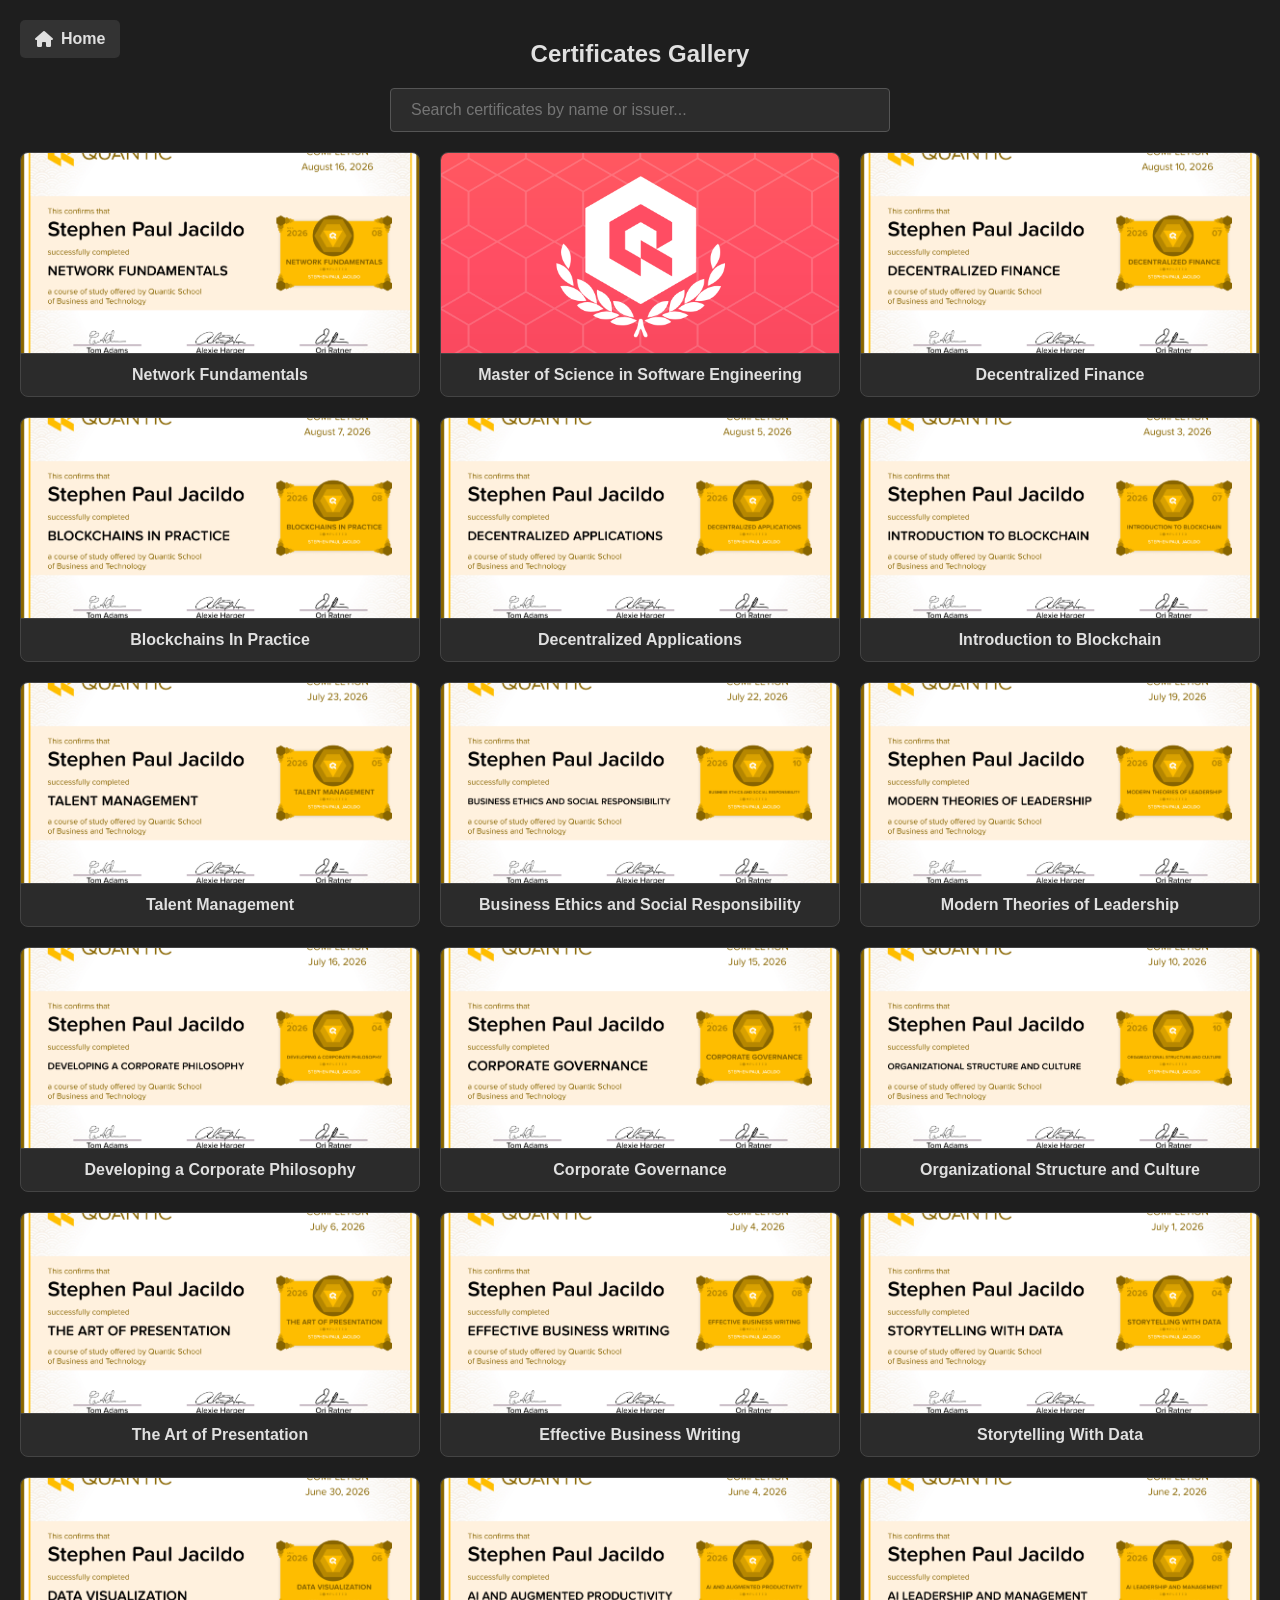
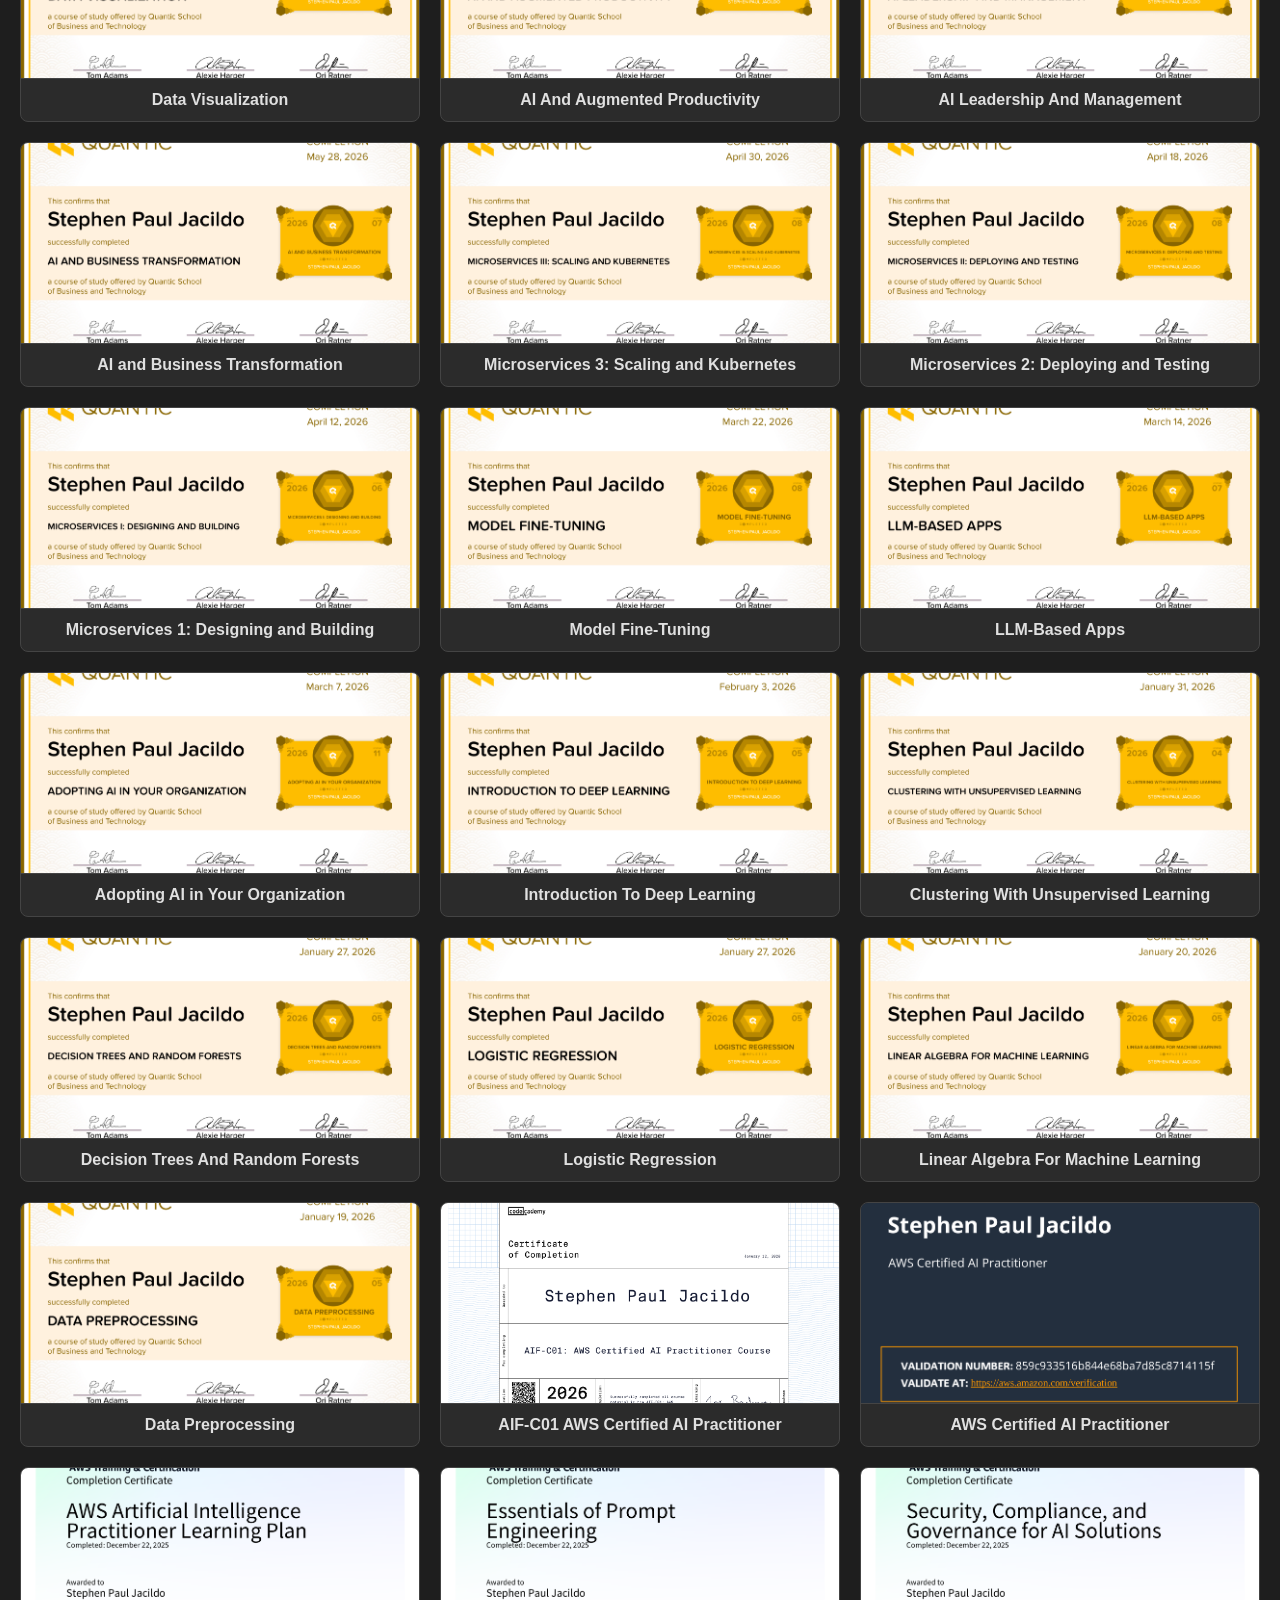
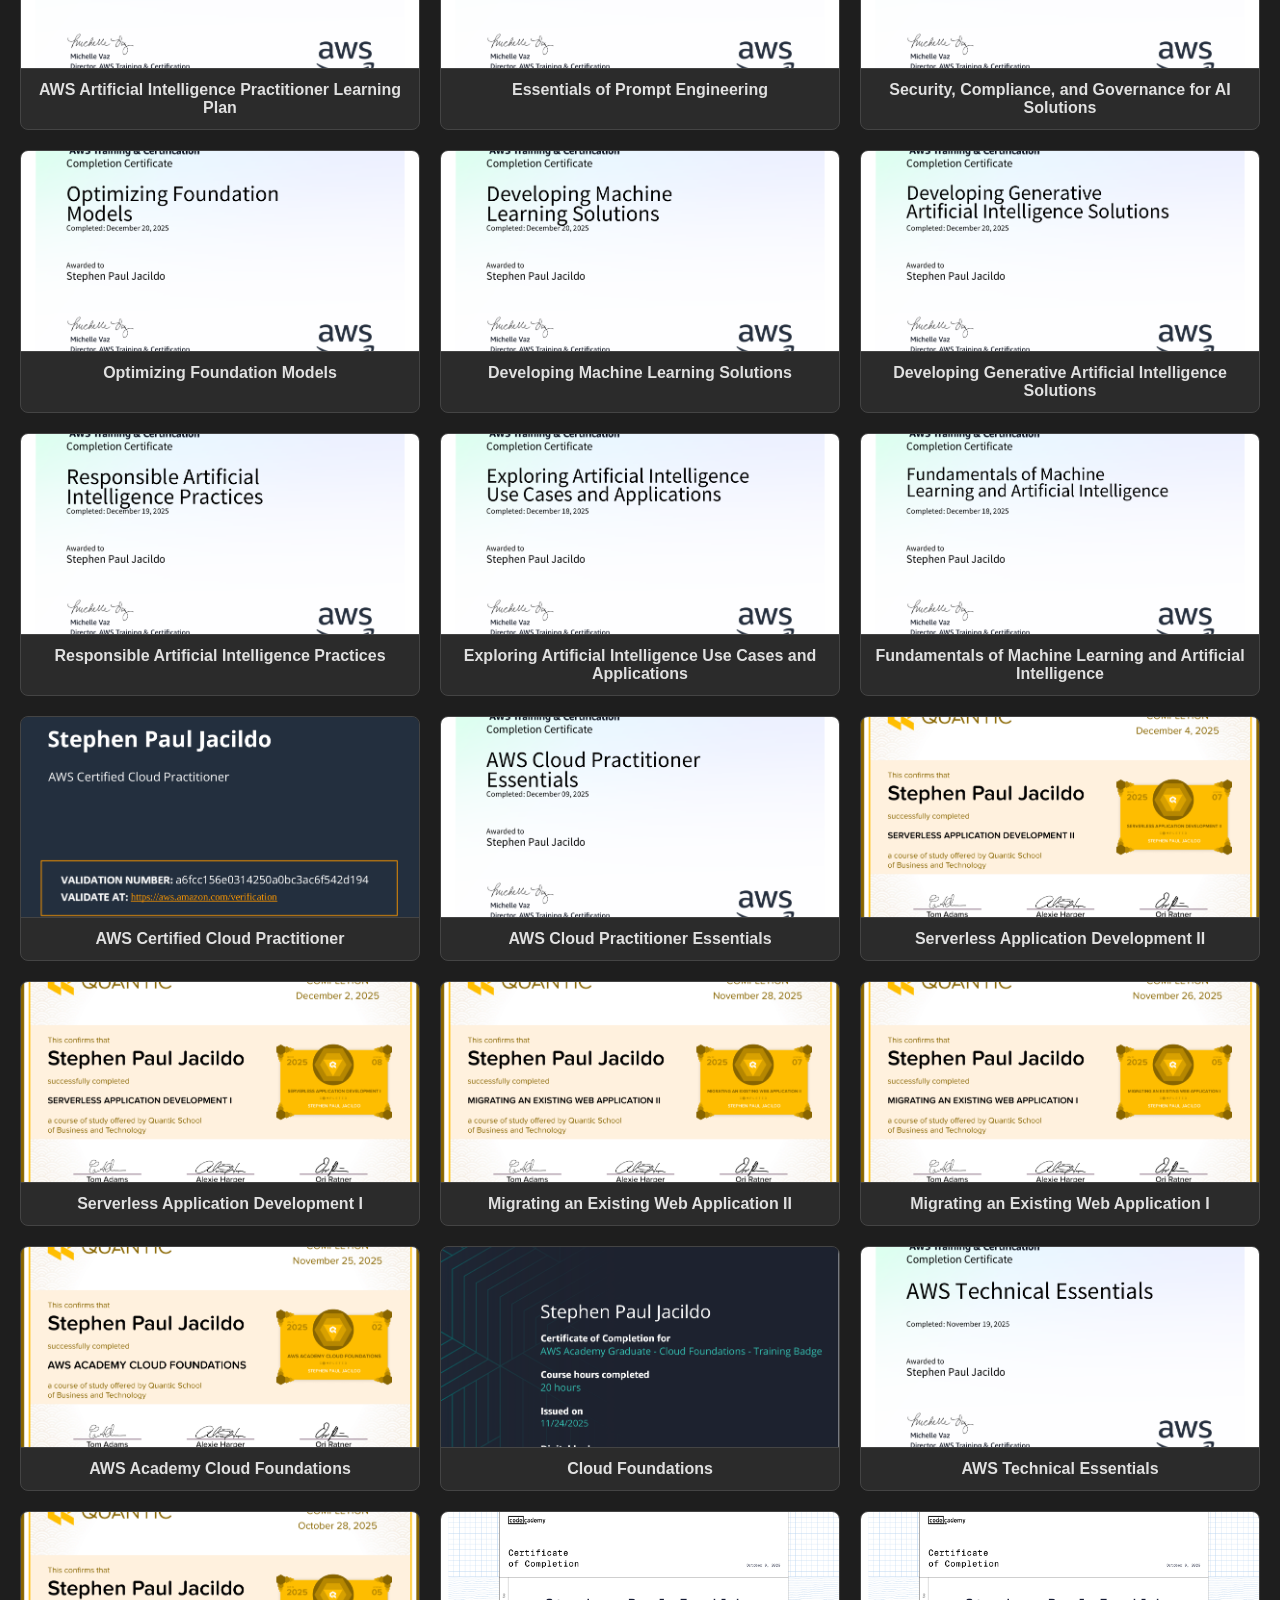
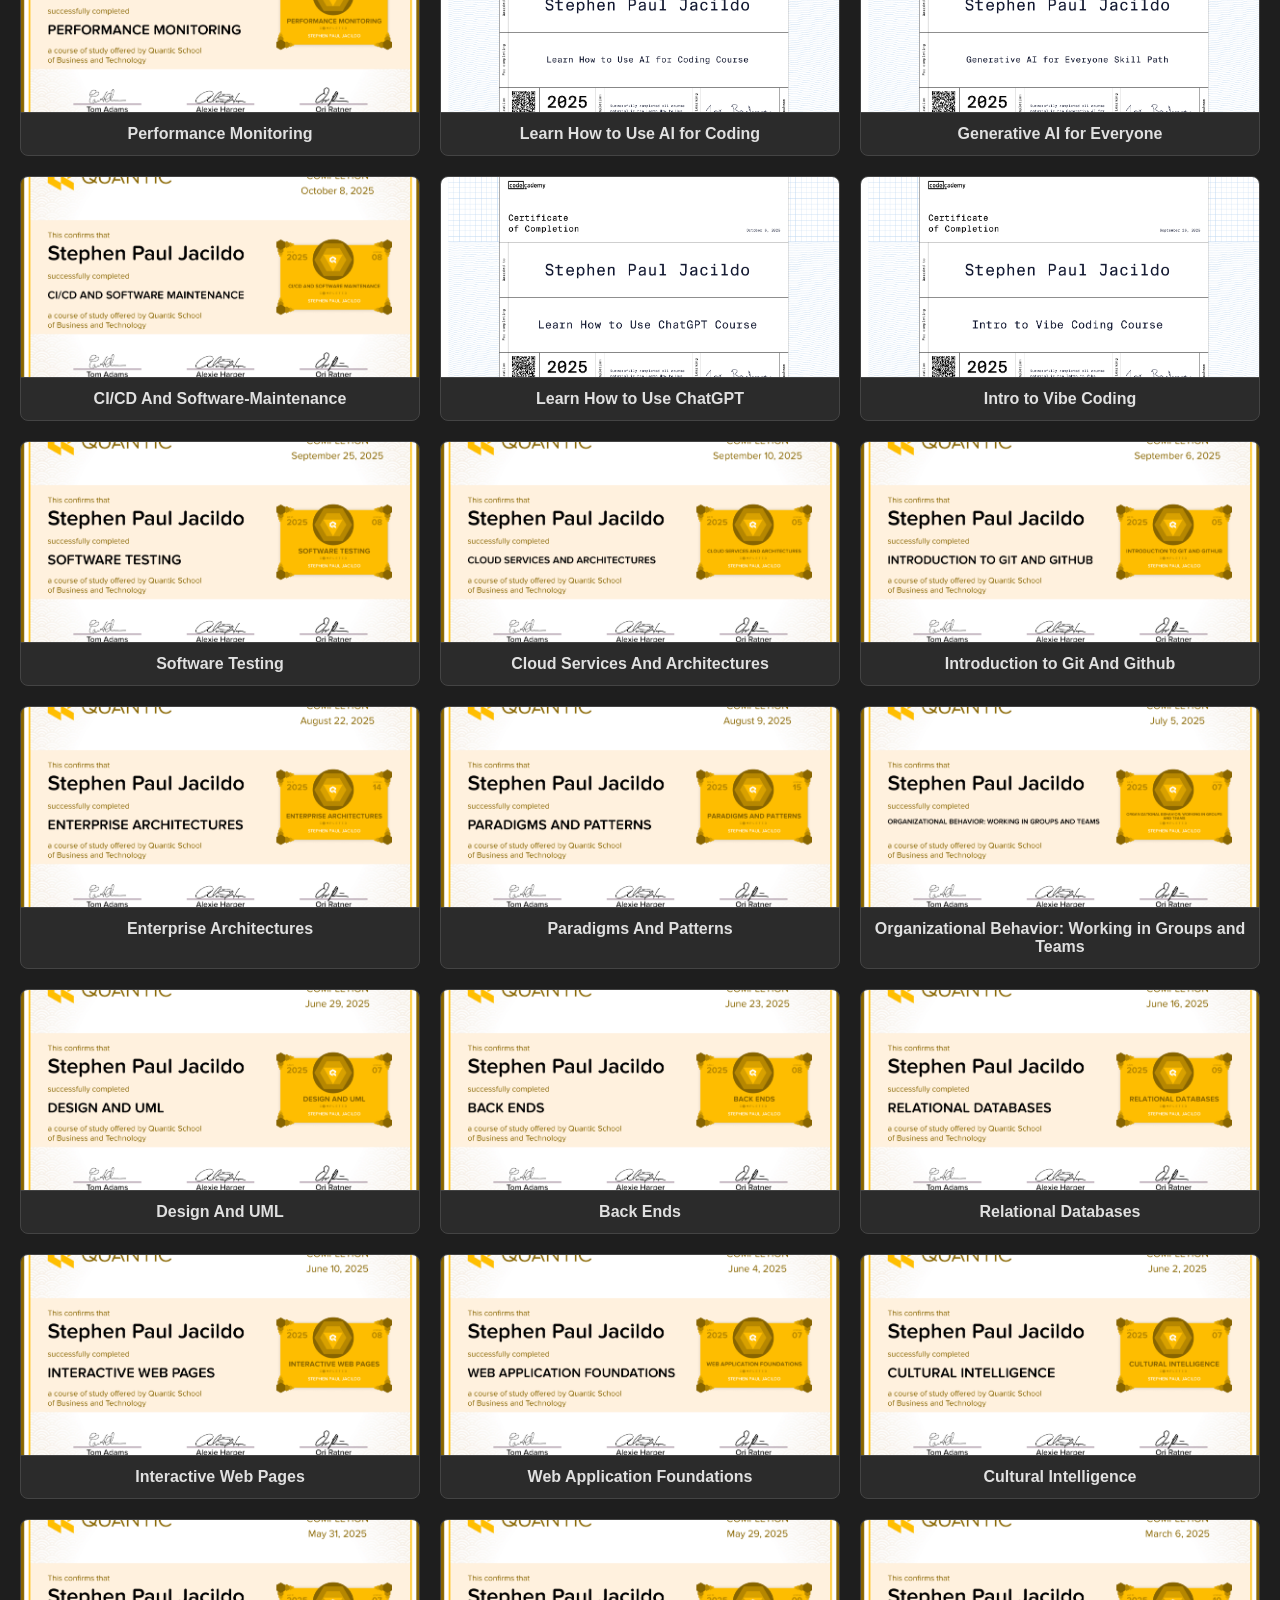
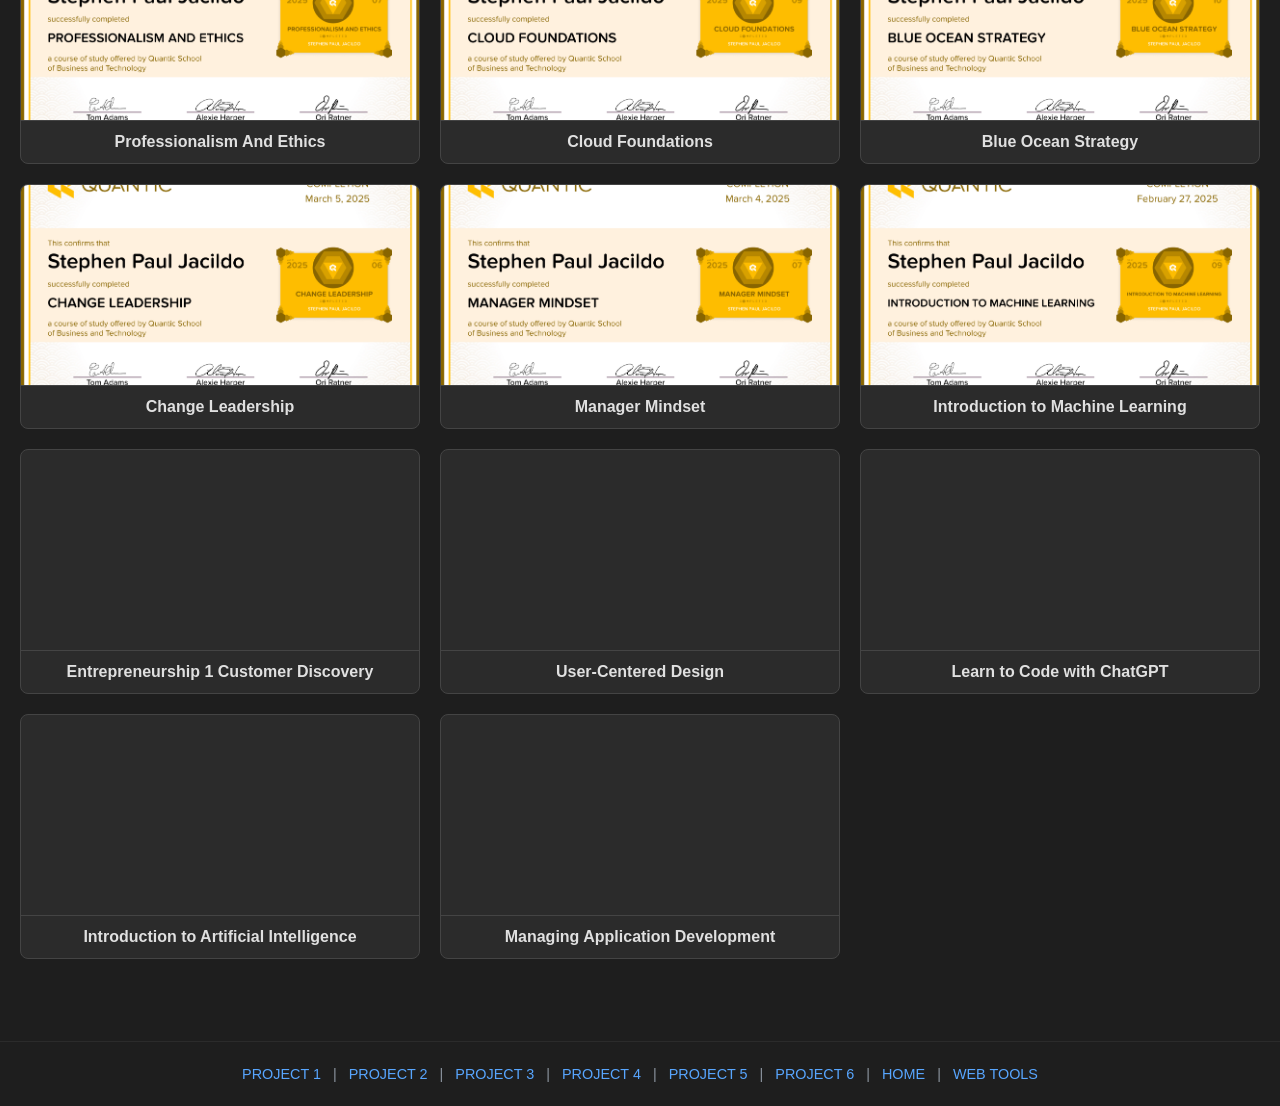
==== certificates.html @ 01475dbf "Initial commit" ====
<!DOCTYPE html>
<html lang="en">
<head>
    <meta charset="UTF-8">
    <meta name="viewport" content="width=device-width, initial-scale=1.0">
    <title>Certificates - Stephen Paul Jacildo</title>
    <link rel="shortcut icon" type="image/x-icon" href="favicon.ico">
    <link rel="stylesheet" href="css/common.css">
    <link href="https://cdnjs.cloudflare.com/ajax/libs/font-awesome/6.0.0/css/all.min.css" rel="stylesheet">
    <style>
        .certificates-container {
            max-width: 1400px;
            margin: 0 auto;
            padding: 20px;
        }

        .search-container {
            margin-bottom: 20px;
            text-align: center;
        }

        .search-input {
            width: 100%;
            max-width: 500px;
            padding: 12px 20px;
            font-size: 16px;
            background: #2c2c2c;
            color: #e0e0e0;
            border: 1px solid #555;
            border-radius: 4px;
            box-sizing: border-box;
        }

        .certificates-grid {
            display: grid;
            grid-template-columns: repeat(4, 1fr);
            gap: 20px;
            margin-bottom: 30px;
        }

        .certificate-card {
            background: #2b2b2b;
            border-radius: 8px;
            overflow: hidden;
            border: 1px solid #444;
            cursor: pointer;
            transition: transform 0.3s ease, box-shadow 0.3s ease;
        }

        .certificate-card:hover {
            transform: translateY(-5px);
            box-shadow: 0 10px 20px rgba(0, 0, 0, 0.3);
            background: #333;
        }

        .certificate-image {
            width: 100%;
            height: 200px;
            object-fit: cover;
            display: block;
        }

        .certificate-name {
            padding: 12px;
            font-weight: bold;
            color: #e0e0e0;
            text-align: center;
            border-top: 1px solid #444;
        }

        .certificate-details.hidden {
            display: none;
        }
        
        .lightbox-details {
            position: relative;
            height: auto;
            width: 35%;
            border-left: 2px solid #444;
        }
        
        .certificate-details-content {
            margin-top: 10px;
        }

        .close-details {
            position: absolute;
            top: 15px;
            right: 20px;
            font-size: 24px;
            cursor: pointer;
            color: #e0e0e0;
        }

        .close-details:hover {
            color: #4CAF50;
        }

        .no-results {
            grid-column: 1 / -1;
            text-align: center;
            padding: 40px;
            color: #888;
            font-size: 18px;
        }

        .prev, .next {
            cursor: pointer;
            position: absolute;
            top: 50%;
            width: auto;
            padding: 16px;
            margin-top: -22px;
            color: white;
            font-weight: bold;
            font-size: 28px;
            transition: 0.3s ease;
            user-select: none;
            border-radius: 0 3px 3px 0;
        }

        .next {
            right: 15px;
            border-radius: 3px 0 0 3px;
        }

        .prev {
            left: 15px;
        }

        .prev:hover, .next:hover {
            color: #4CAF50;
            background-color: rgba(0,0,0,0.4);
        }

        @media (max-width: 1400px) {
            .certificates-grid {
                grid-template-columns: repeat(3, 1fr);
            }
            .certificate-details {
                width: 50%;
            }
        }

        @media (max-width: 1100px) {
            .certificates-grid {
                grid-template-columns: repeat(2, 1fr);
            }
            .certificate-details {
                width: 60%;
            }
            .lightbox-details {
                width: 90%;
                border-left: none;
                border-top: 2px solid #444;
            }
        }

        @media (max-width: 768px) {
            .certificates-grid {
                grid-template-columns: 1fr;
            }
            .certificate-details {
                width: 80%;
            }
        }
    </style>
</head>
<body>
    <div class="home-button">
        <a href="index.html" title="Home"><i class="fas fa-home"></i> Home</a>
    </div>
    <div class="certificates-container">
        <h2>Certificates Gallery</h2>
        
        <div class="search-container">
            <input type="text" id="searchInput" class="search-input" placeholder="Search certificates by name or issuer...">
        </div>
        
        <div id="certificatesGrid" class="certificates-grid">
            <!-- Certificate cards will be populated by JavaScript -->
        </div>
        
        <div id="lightbox" class="lightbox">
            <span id="lightboxClose" class="lightbox-close">&times;</span>
            <a class="prev" id="prevCertificate">&#10094;</a>
            <a class="next" id="nextCertificate">&#10095;</a>
            <div class="lightbox-content-wrapper">
                <div class="lightbox-image-container">
                    <img id="lightboxImage" src="" alt="Certificate">
                </div>
                <div id="certificateDetails" class="certificate-details lightbox-details">
                    <span id="closeDetails" class="close-details">&times;</span>
                    <div id="certificateDetailsContent" class="certificate-details-content">
                        <!-- Certificate details will be populated by JavaScript -->
                    </div>
                </div>
            </div>
        </div>
    </div>

    <script src="data/certificates-data.js"></script>
    <script src="js/ui.js"></script>
    <script src="js/certificates-gallery.js"></script>
    <script src="js/footer.js"></script>
</body>
</html>
---- css/common.css ----
/* Base Styles */
body {
    margin: 0;
    font-family: Arial, sans-serif;
    background: #1e1e1e;
    color: #e0e0e0;
}

nav {
    display: flex;
    background: #2b2b2b;
}

nav button {
    flex: 1;
    padding: 15px;
    background: #2b2b2b;
    border: none;
    color: #e0e0e0;
    cursor: pointer;
}

nav button.active,
nav button:hover {
    background: #3c3c3c;
}

.tool-section {
    display: none;
    padding: 20px;
}

.tool-section.active {
    display: block;
}

h2,
#section-ip h2,
#section-tree h2,
#section-sorter h2 {
    text-align: center;
}

/* Footer (shared) */
.site-footer {
    text-align: center;
    padding: 1.5rem 0;
    font-size: 0.9rem;
    background: #1e1e1e;
    color: #8b949e;
    border-top: 1px solid #2b2b2b;
    margin-top: 2rem;
}

.site-footer a {
    color: #58a6ff;
    text-decoration: none;
    margin: 0 0.5rem;
}

.site-footer a:hover {
    text-decoration: underline;
}

/* Work In Progress Notice */
.work-in-progress {
    background: #ffdddd;
    color: #333;
    padding: 12px;
    margin: 12px 0;
    border-left: 4px solid #d6332f;
    font-weight: bold;
    font-size: 1em;
    line-height: 1.4em;
    font-family: inherit;
    border-radius: 4px;
}

.work-in-progress .fa-exclamation-triangle {
    margin-right: 8px;
}

/* Shared styles for home button and lightbox */
.home-button {
    position: fixed;
    top: 20px;
    left: 20px;
    z-index: 1000;
}

.home-button a {
    display: inline-flex;
    align-items: center;
    padding: 10px 15px;
    background-color: #333;
    color: #e0e0e0;
    text-decoration: none;
    border-radius: 5px;
    font-weight: bold;
    transition: background-color 0.3s ease;
}

.home-button a:hover {
    background-color: #4CAF50;
    color: white;
}

.home-button a i {
    margin-right: 8px;
}

.lightbox {
    display: none;
    position: fixed;
    top: 0;
    left: 0;
    width: 100%;
    height: 100%;
    background: rgba(0, 0, 0, 0.9);
    z-index: 2000;
    justify-content: center;
    align-items: center;
}

.lightbox.active {
    display: flex;
}

.lightbox-content-wrapper {
    display: flex;
    align-items: flex-start;
    justify-content: center;
    gap: 20px;
    width: 90%;
    height: 90%;
}

.lightbox-image-container {
    flex: 1;
    max-width: 60%;
    display: flex;
    justify-content: center;
    align-items: flex-start;
}

#lightboxImage {
    max-width: 100%;
    max-height: 80vh;
    object-fit: contain;
    border-radius: 8px;
    box-shadow: 0 10px 20px rgba(0,0,0,0.5);
}

.lightbox-close {
    position: absolute;
    top: 20px;
    right: 35px;
    color: #fff;
    font-size: 40px;
    font-weight: bold;
    cursor: pointer;
}

.lightbox-close:hover {
    color: #4CAF50;
}

.certificate-details {
    width: 40%;
    background: #2b2b2b;
    border-left: 2px solid #444;
    padding: 20px;
    overflow-y: auto;
    display: block;
}

.certificate-details-content h3 {
    color: #4CAF50;
    margin-top: 0;
    border-bottom: 2px solid #4CAF50;
    padding-bottom: 10px;
}

.certificate-details-content p {
    margin: 10px 0;
    padding: 8px 0;
    border-bottom: 1px solid #444;
}

.certificate-details-content p strong {
    display: inline-block;
    width: 80px;
    color: #e0e0e0;
}

 @media (max-width: 1100px) {
    .lightbox-content-wrapper {
        flex-direction: column;
        align-items: center;
        overflow-y: auto;
        height: 95%;
        gap: 10px;
    }
    .lightbox-image-container {
        max-width: 90%;
        flex: 0 1 auto;
    }
    .certificate-details {
        width: 90%;
        border-left: none;
        border-top: 2px solid #444;
    }
}

/* WIP notice styling for dark mode */
.wip-notice {
    max-width: 800px;
    background-color: rgba(255, 243, 205, 0.1);
    border: 1px solid rgba(255, 234, 167, 0.2);
    padding: 10px;
    border-radius: 5px;
    color: #fff3cd;
    margin-top: 15px;
}
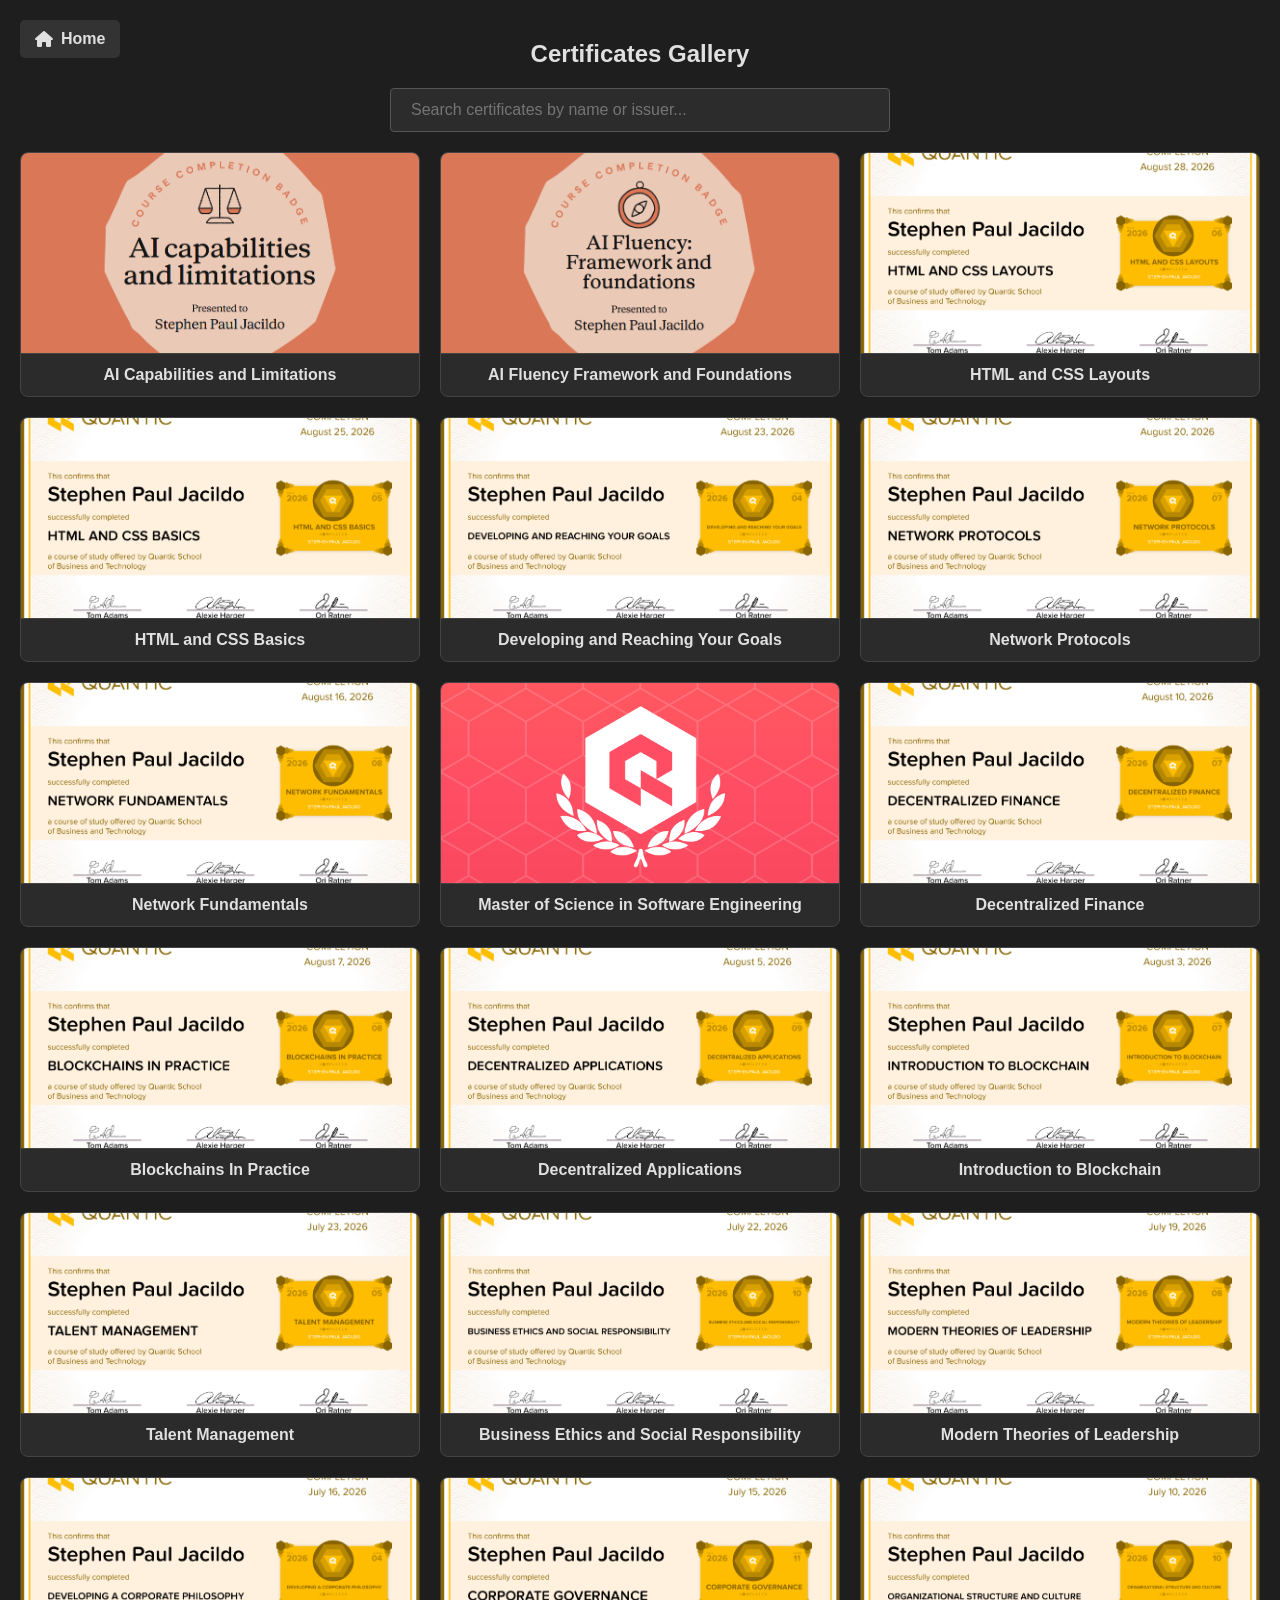
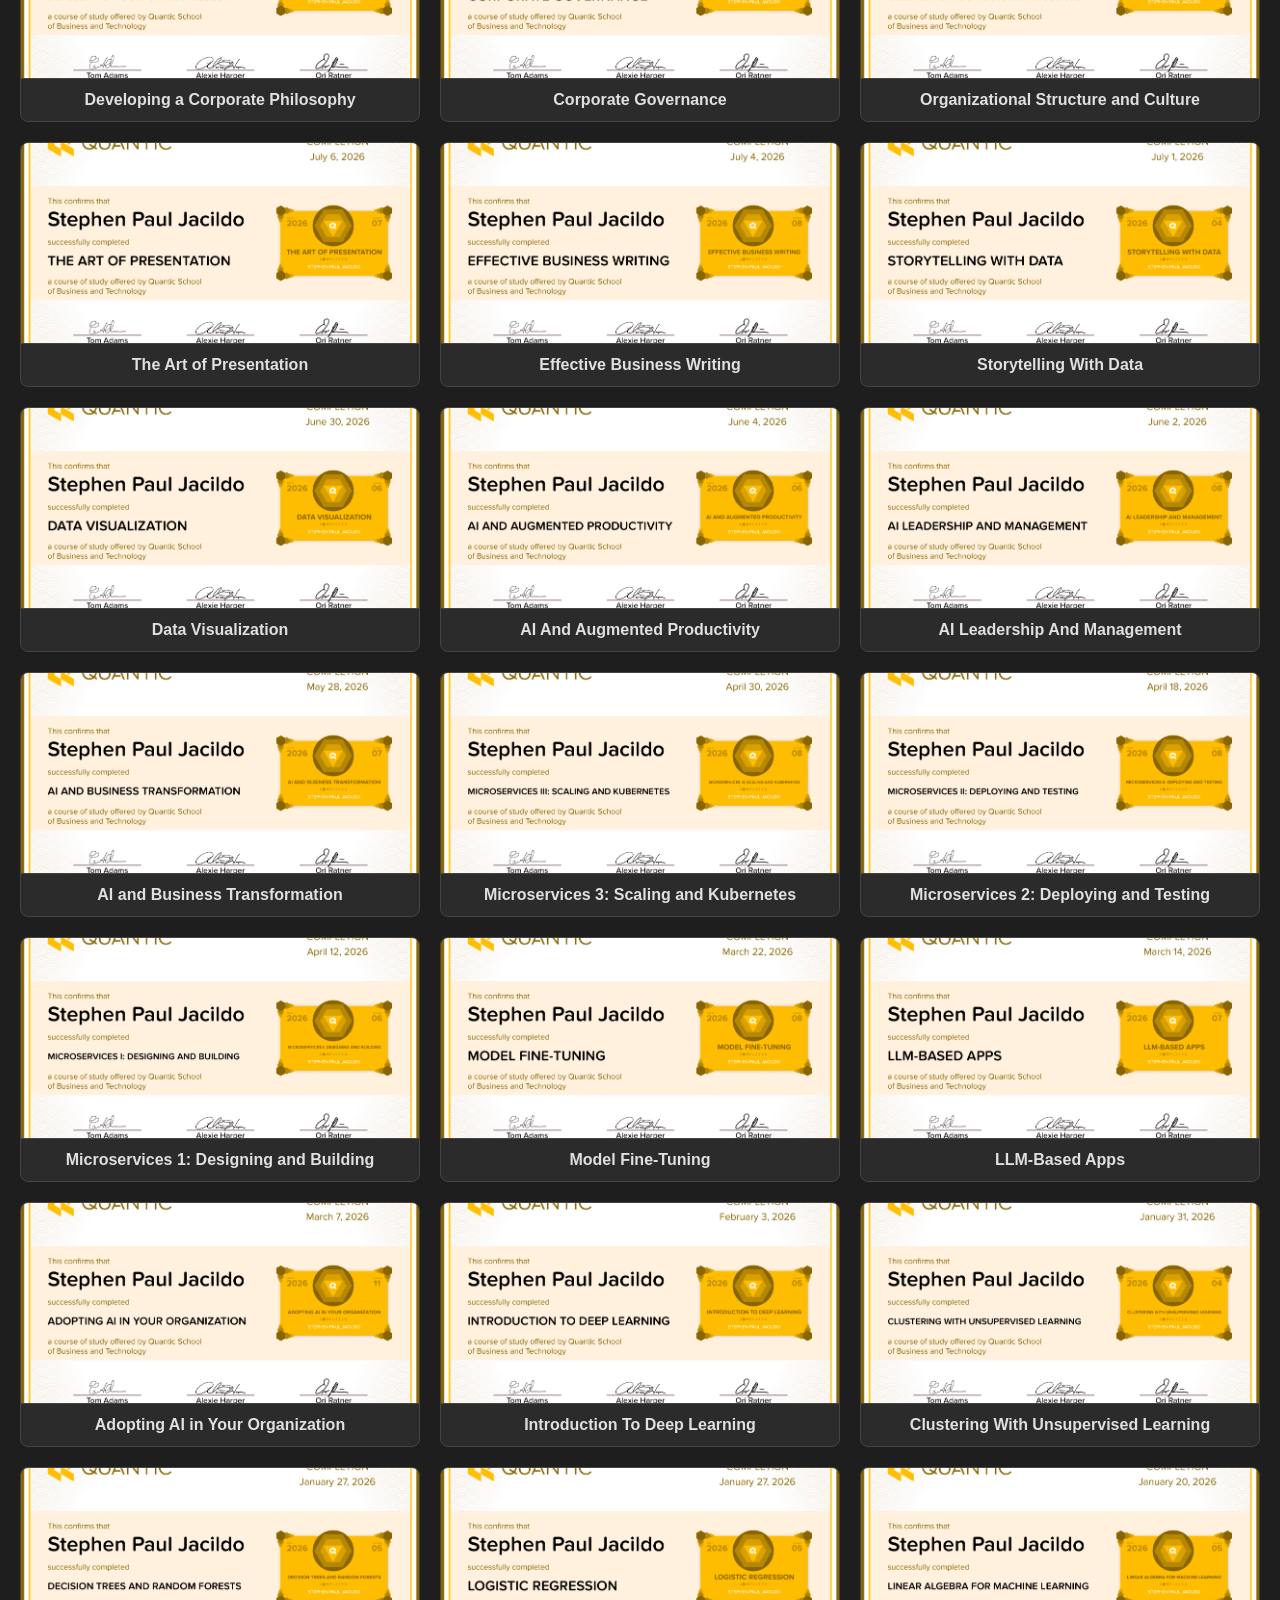
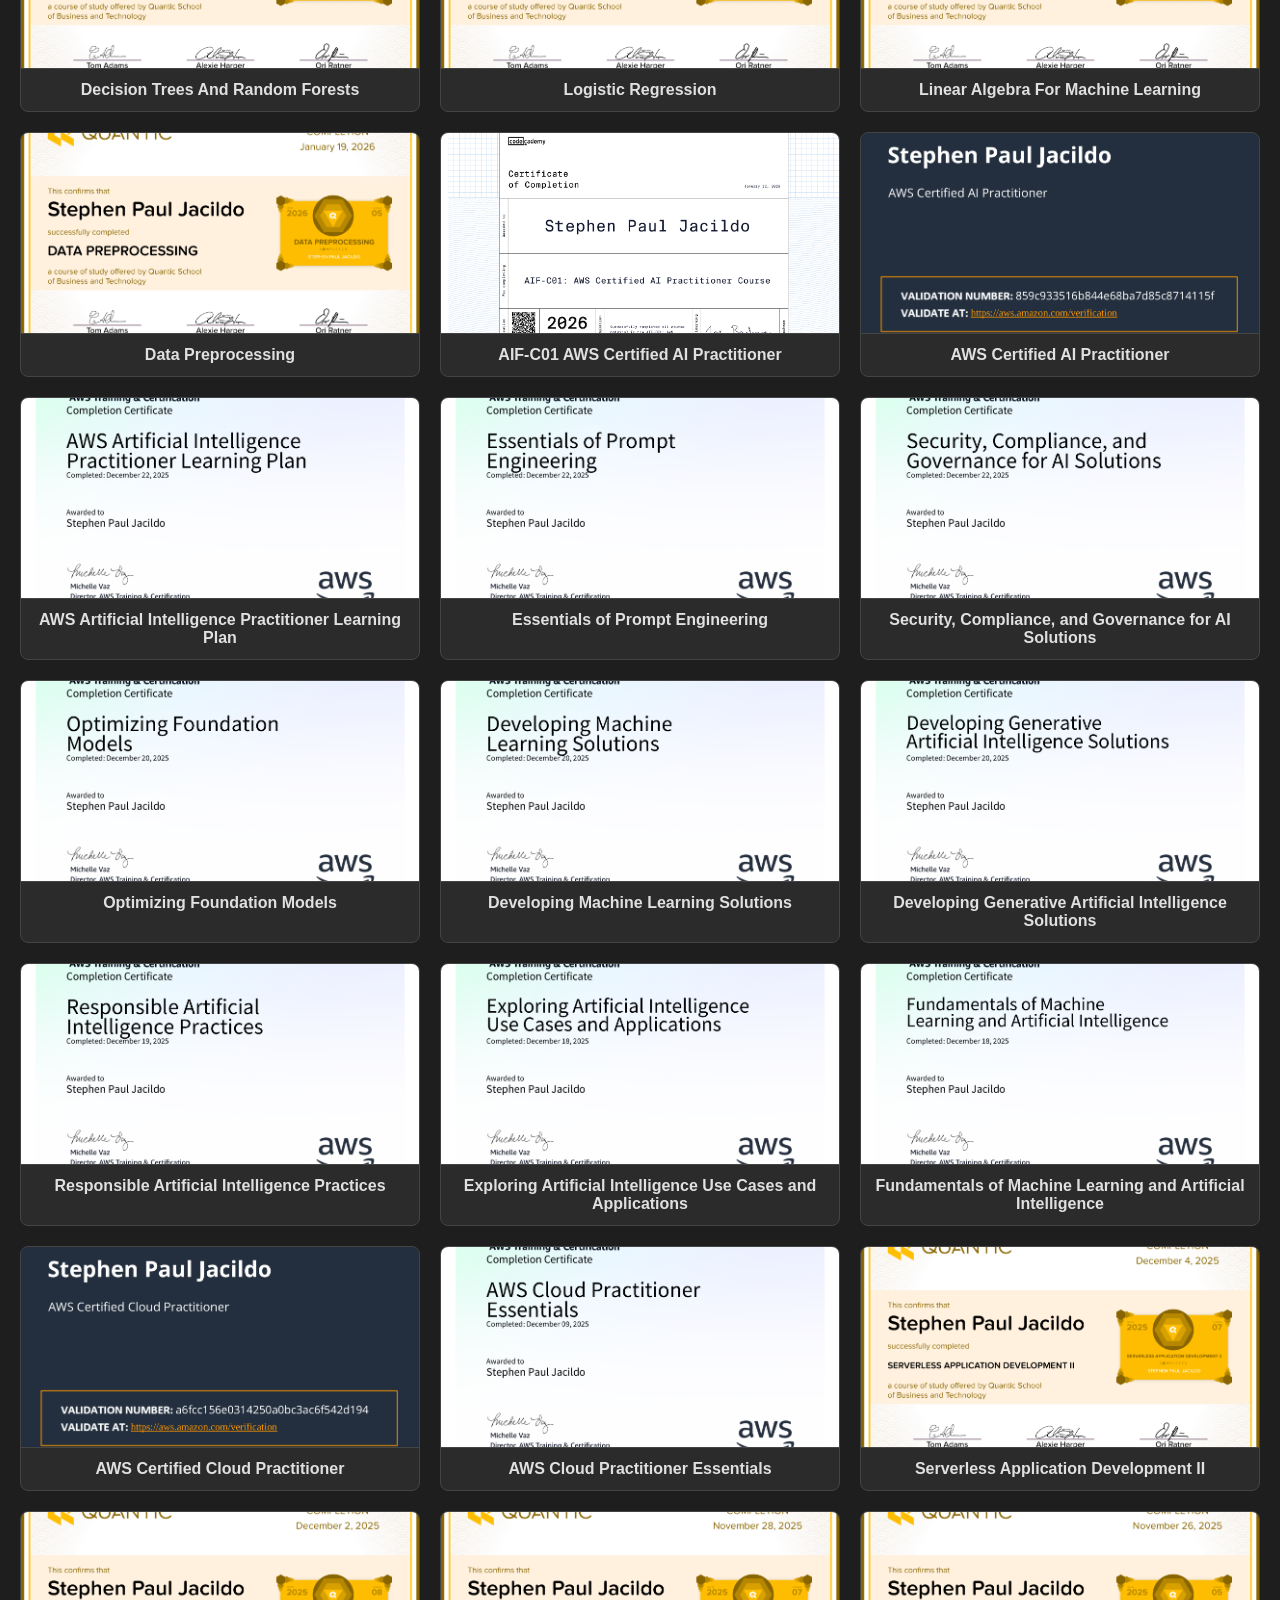
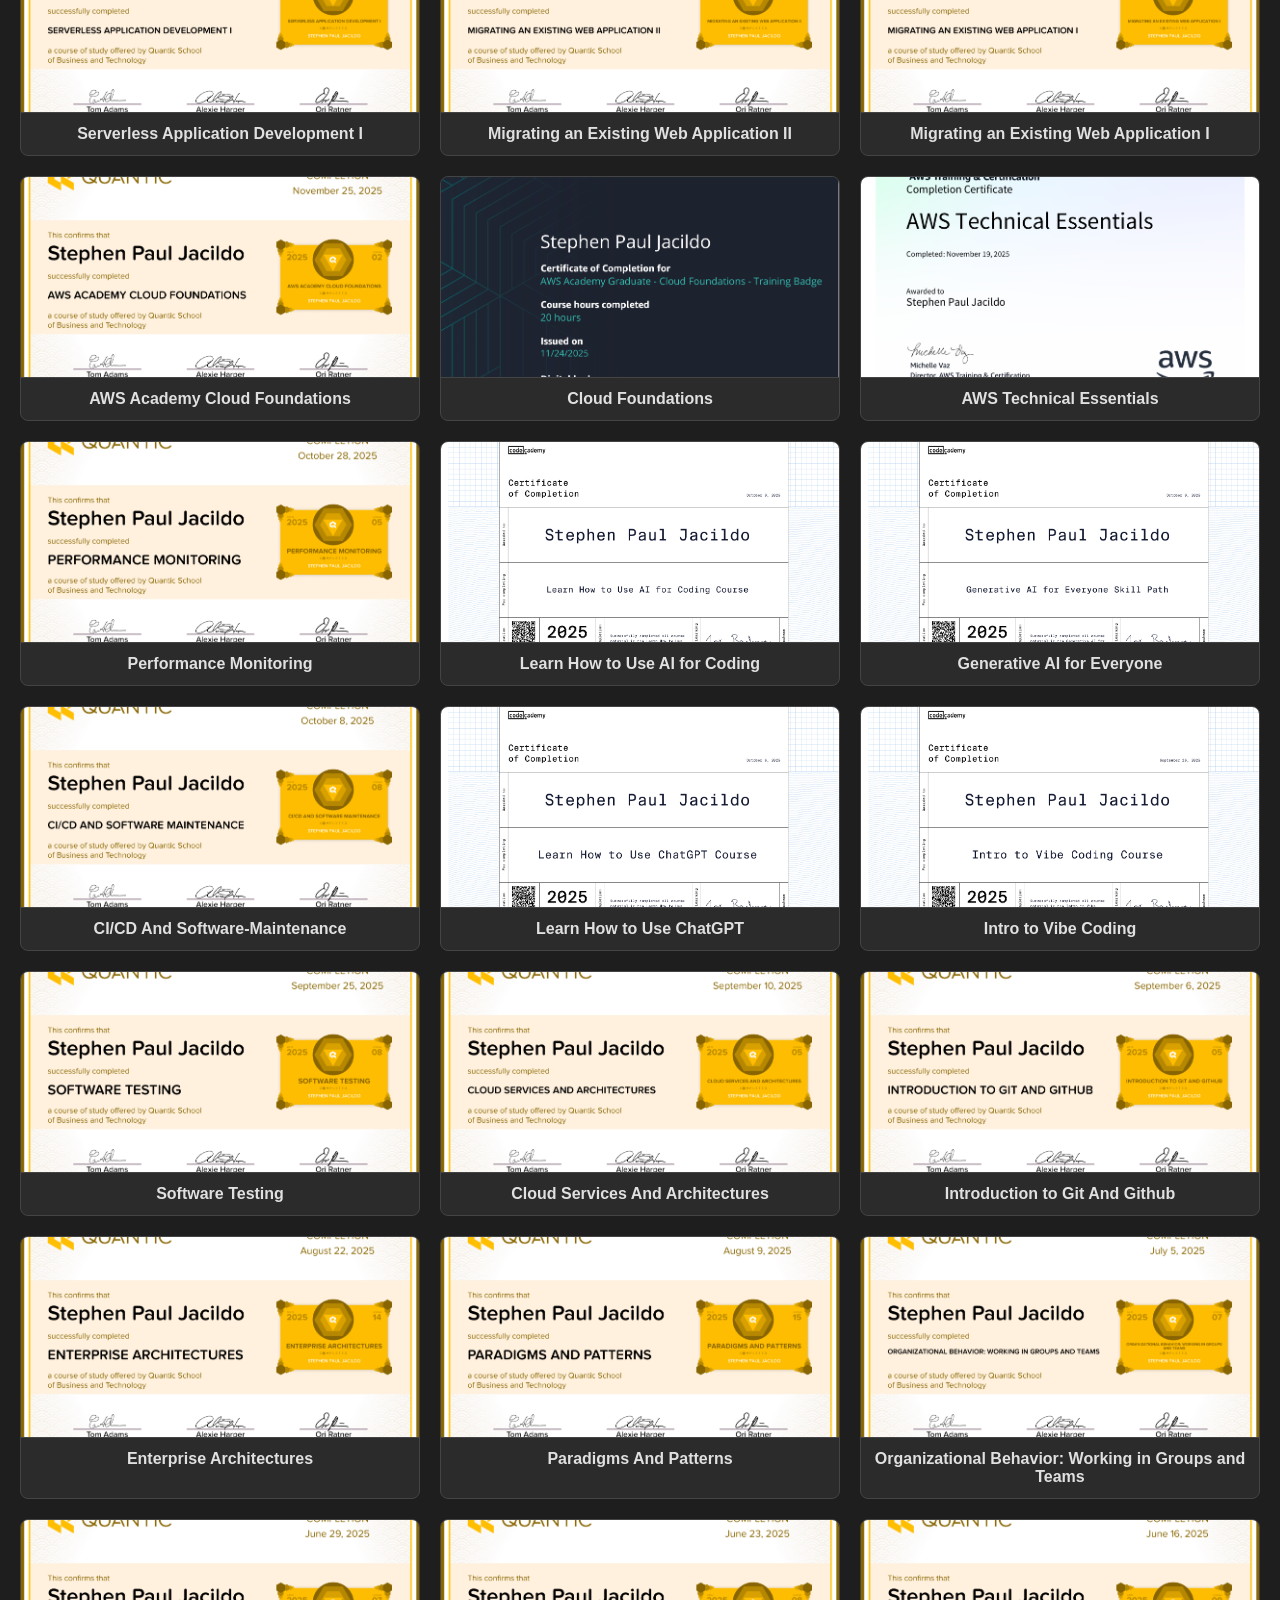
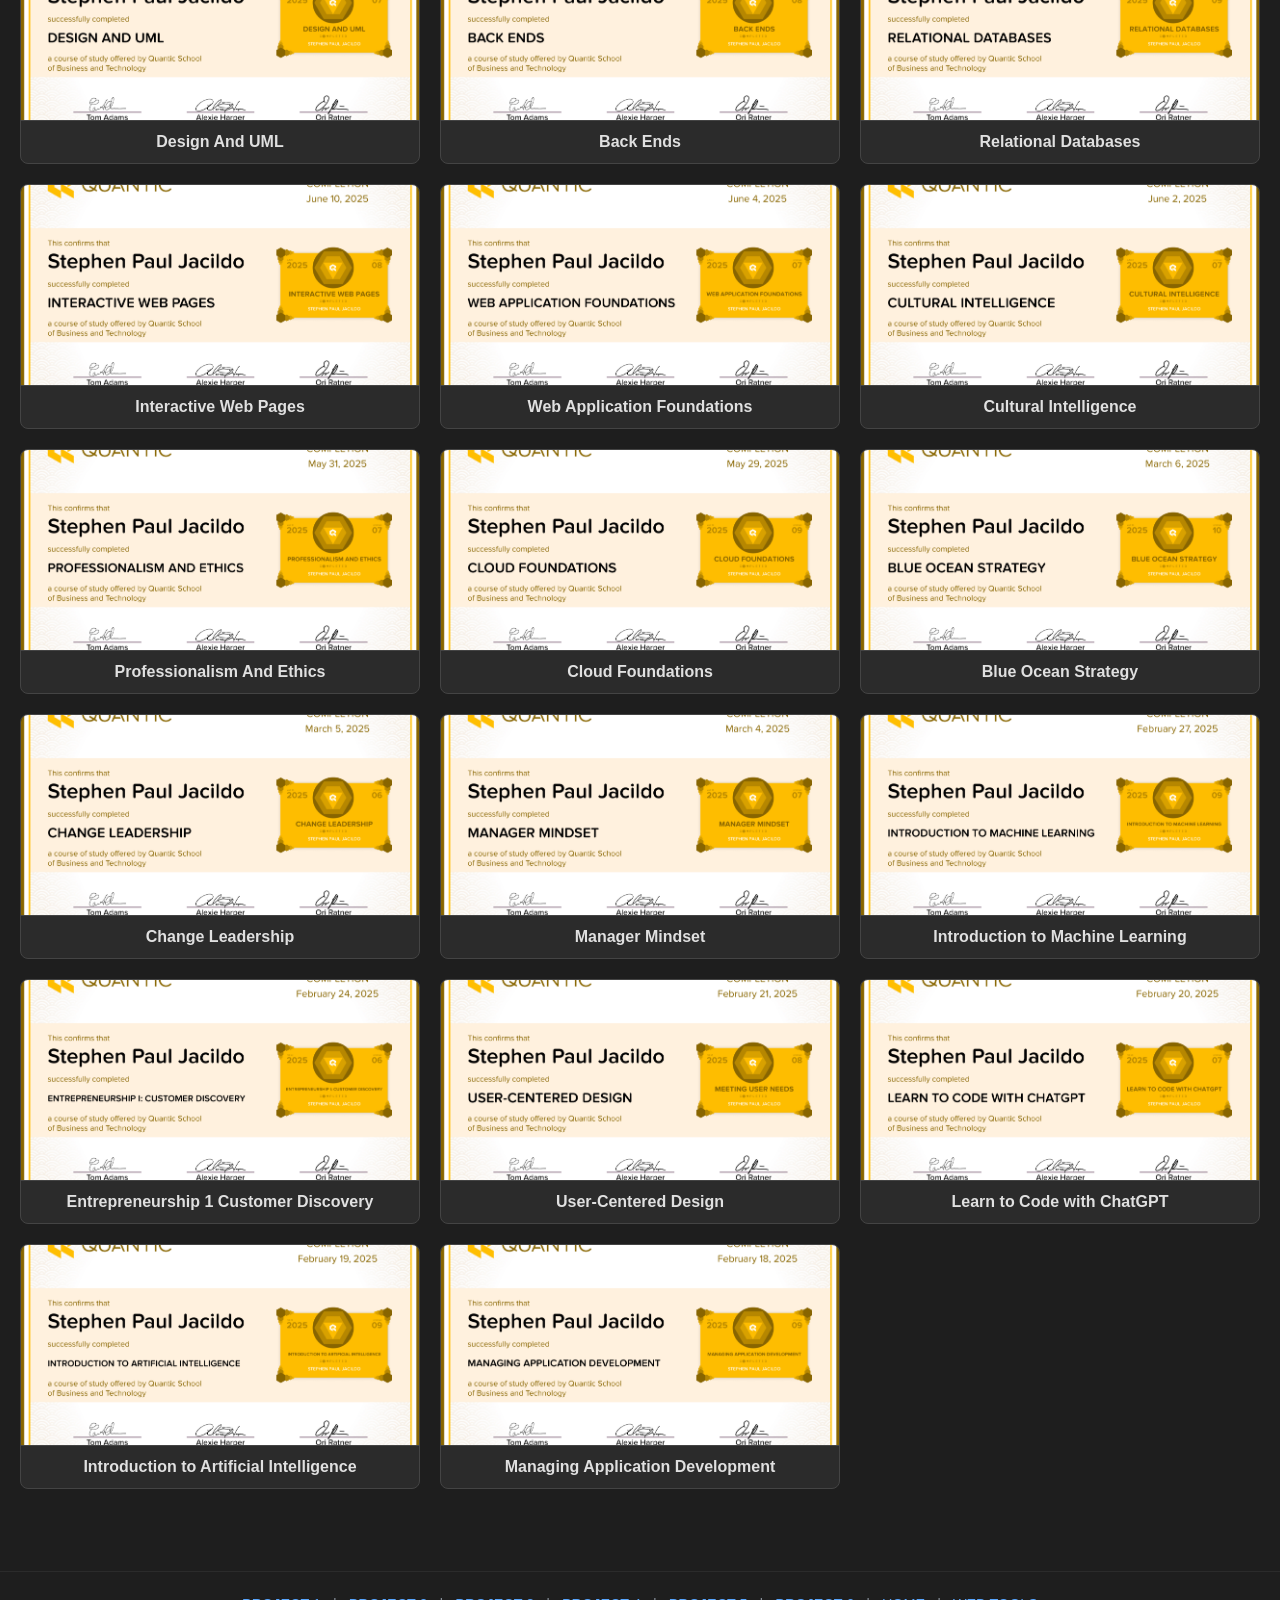
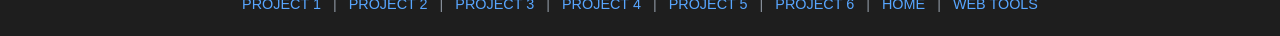
==== commit 54a0add6: "Update" ====
--- a/certificates.html
+++ b/certificates.html
@@ -202,6 +202,7 @@
     <script src="data/certificates-data.js"></script>
     <script src="js/ui.js"></script>
     <script src="js/certificates-gallery.js"></script>
+    <script src="data/footer-links.js"></script>
     <script src="js/footer.js"></script>
 </body>
 </html>
